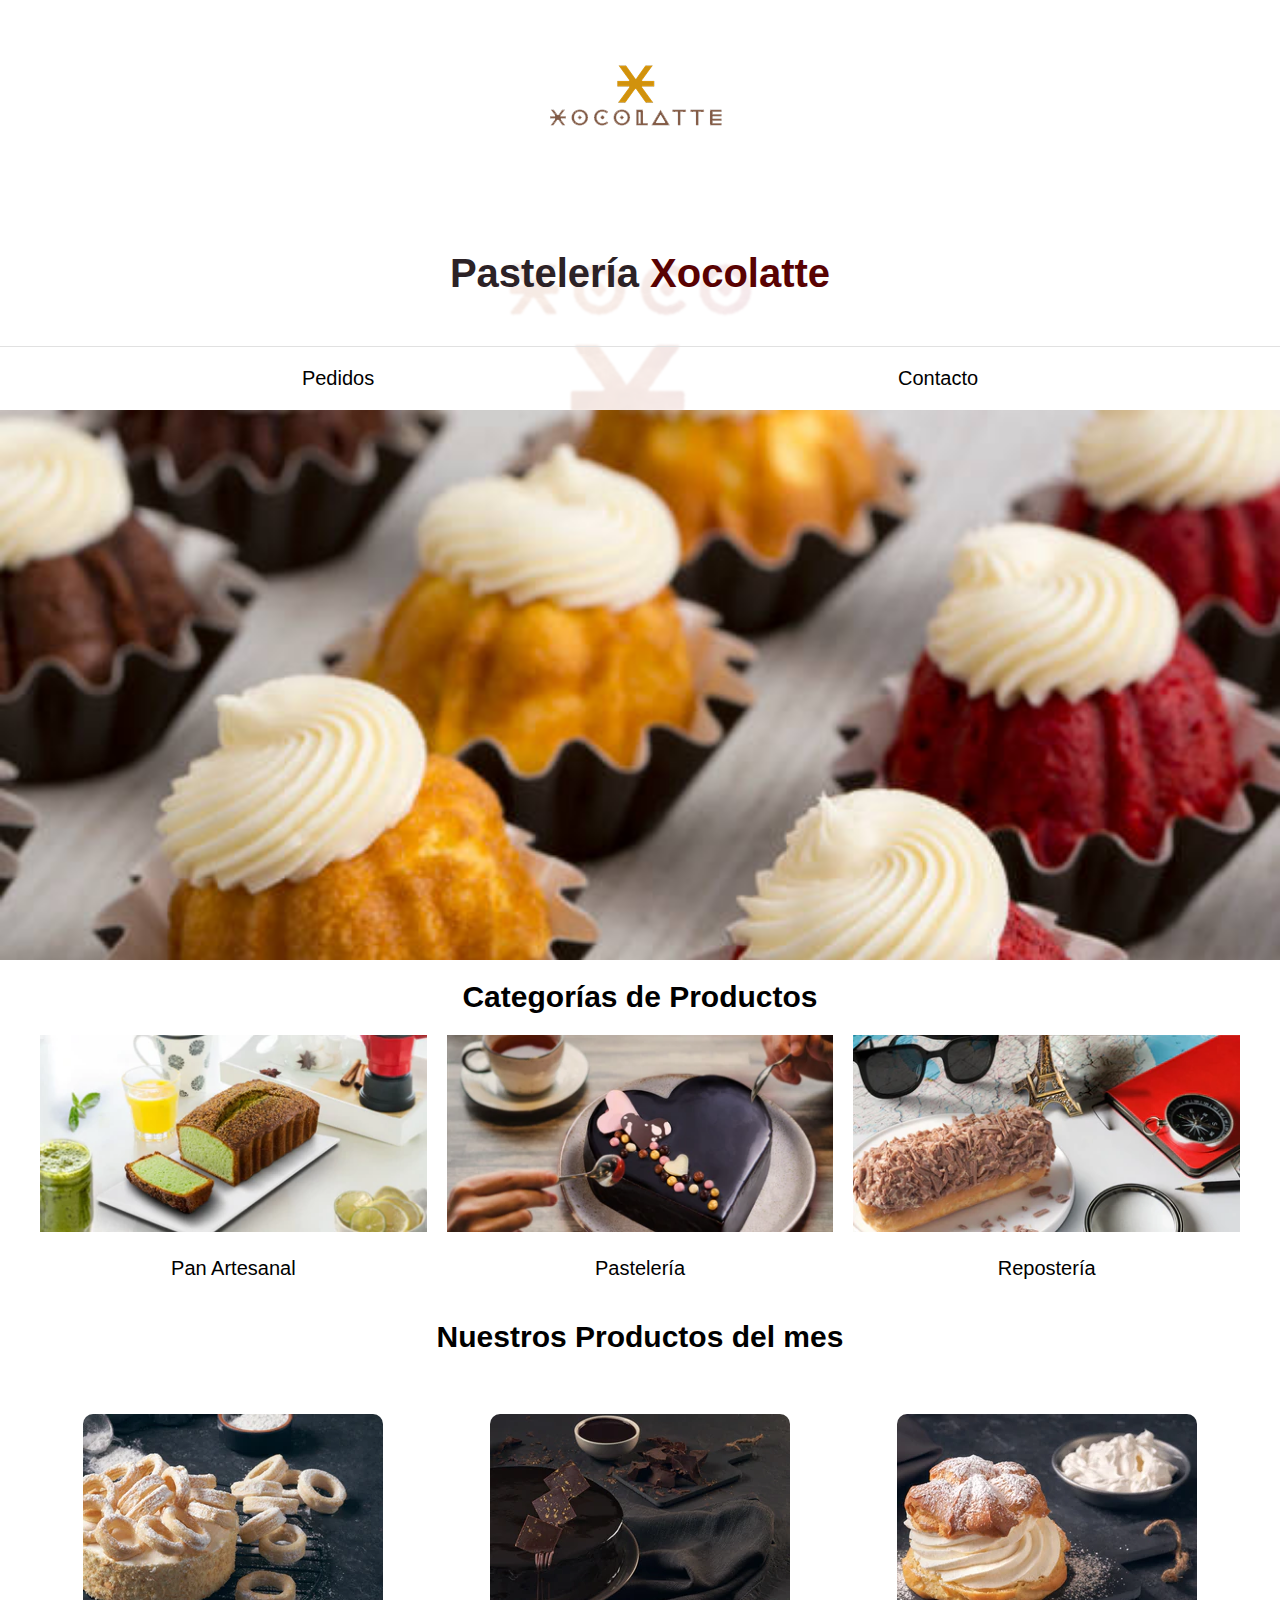
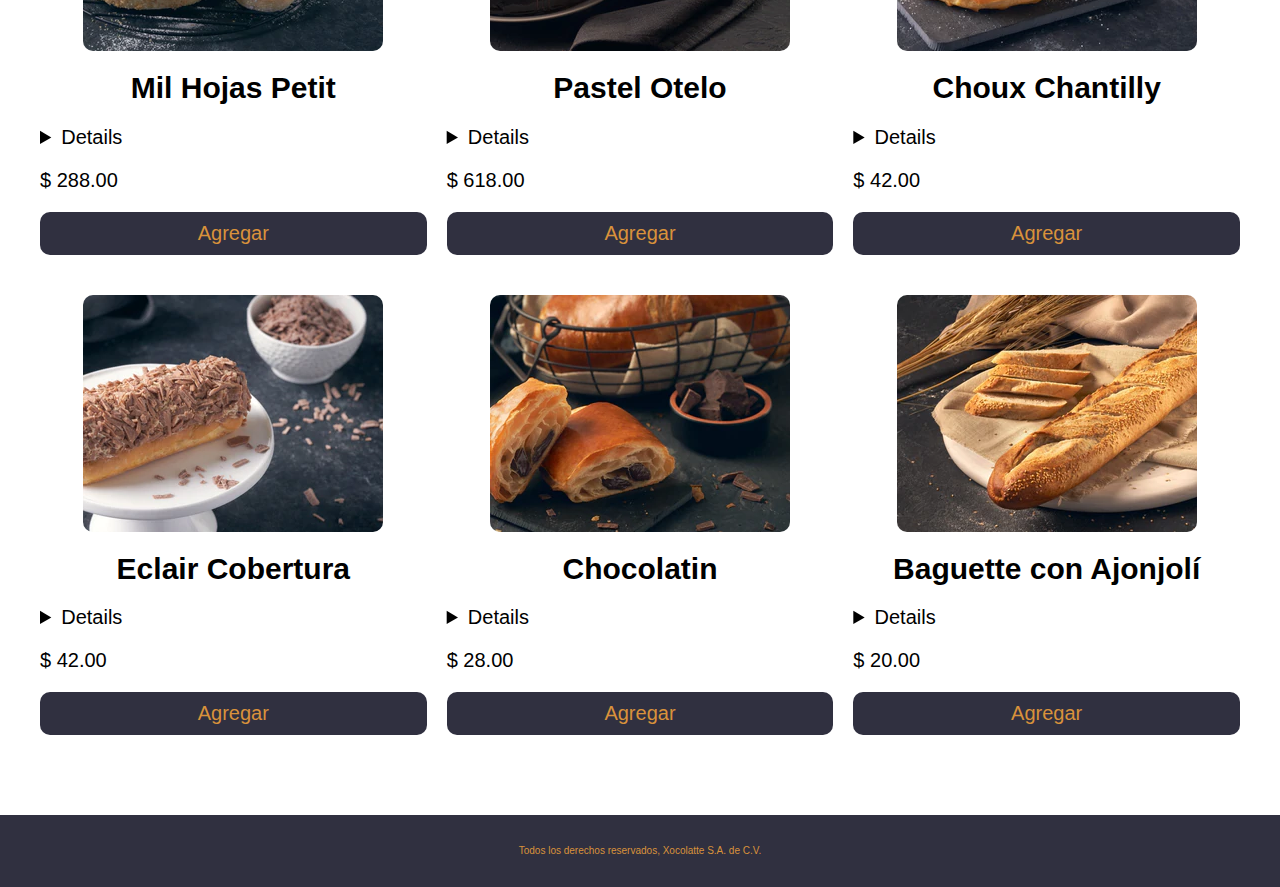
==== index.html @ 6361459d "Add files via upload" ====
<!doctype html>
<html lang="es">
<head>
    <meta charset="UTF-8">
    <meta name="viewport"
          content="width=device-width, user-scalable=no, initial-scale=1.0, maximum-scale=1.0, minimum-scale=1.0">
    <meta http-equiv="X-UA-Compatible" content="ie=edge">
    <title>Pastelería Xocolatte</title>
    <link rel="stylesheet" href="css/normalize.css">
    <link rel="preconnect" href="https://fonts.googleapis.com">
    <link rel="preconnect" href="https://fonts.gstatic.com" crossorigin>
    <link href="https://fonts.googleapis.com/css2?family=Montserrat&family=Poiret+One&display=swap" rel="stylesheet">
    <link rel="stylesheet" href="css/styles.css">
</head>
<body>


<header class="logo">
    <img src="/images/logo.jpg" class="logo" alt="logo">
    <h1 class="nombre-sitio">Pastelería <span>Xocolatte</span></h1>
</header>
<div class="contenedor-navegacion">
    <nav class="nav-principal contenedor">
        <!--    <a href="menu.html" class=enlace>Menu</a>-->
        <a href=pedido.html class=enlace>Pedidos</a>
        <a href="contacto.html" class=enlace>Contacto</a>
    </nav>
</div>

<div class="hero"></div>

<section class="contenedor categorias">
    <h2>Categorías de Productos</h2>
    <div class="listado-categorias">
        <div class="categoria"><img src="/images/pan_artesanal.jpg" alt="pan_artesanal"><a href="#">Pan Artesanal</a>
        </div>
        <div class="categoria"><img src="/images/pasteles.jpg" alt="pasteles"><a href="#">Pastelería</a></div>
        <div class="categoria"><img src="images/reposteria.jpg" alt="reposteria"><a href="#">Repostería</a></div>
    </div>
</section>

<main>
    <h2 class="title-mes">Nuestros Productos del mes</h2>
    <div class="productos-mes"><!--listado de productos-->
        <div><!--producto-->
            <img src="/images/producto_1.jpg" alt="producto_1">

            <div>
                <h3 class="subtitle-prod">Mil Hojas Petit</h3>
                <details>Pastel original.<br> Ahora en un nuevo tamaño ideal para 4 personas. Elaborado con dos capas de
                    suave
                    crema láctea y tres galletas feite horneadas, decorado con nuestros tradicionales y crujientes aros
                    espolvoreados de azúcar glass.
                </details>
                <p class="price">$ 288.00</p>

                <a class="add" href="#">Agregar</a>
            </div>
        </div>

        <div>
            <img src="/images/producto_2.jpg" alt="producto_2">
            <div>
                <h3 class="subtitle-prod">Pastel Otelo</h3>
                <details>Pastel elaborado con pan y jarabe de chocolate, relleno con trufa. Decorado con glaseado de
                    chocolate amargo y trocitos de cacao.
                </details>
                <p class="price">$ 618.00</p>

                <a class="add" href="#">Agregar</a>
            </div>
        </div>

        <div>
            <img src="/images/producto_3.jpg" alt="producto_3">
            <div>
                <h3 class="subtitle-prod">Choux Chantilly</h3>
                <details>Típico postre francés elaborado a base de pasta choux, relleno de crema chantilly y
                    espolvoreado con azúcar glass.
                </details>
                <p class="price">$ 42.00</p>

                <a class="add" href="#">Agregar</a>
            </div>
        </div>

        <div>
            <img src="/images/producto_4.jpg" alt="producto_4">
            <div>
                <h3 class="subtitle-prod">Eclair Cobertura</h3>
                <details details>Tradicional postre francés relleno de crema pastelera, con cubierta de crema de café
                    decorado con chocolate de leche.
                </details>
                <p class="price">$ 42.00</p>

                <a class="add" href="#">Agregar</a>
            </div>
        </div>

        <div>
            <img src="/images/producto_5.jpg" alt="producto_5">
            <div>
                <h3 class="subtitle-prod">Chocolatin</h3>
                <details>Pan hojaldrado, crujiente, relleno de chocolate oscuro de Bélgica.</details>
                <p class="price">$ 28.00</p>

                <a class="add" href="#">Agregar</a>
            </div>
        </div>

        <div>
            <img src="/images/producto_6.jpg" alt="producto_6">

            <div>
                <h3 class="subtitle-prod">Baguette con Ajonjolí</h3>
                <details>Baguette artesanal con ajonjolí con corteza gruesa y crujiente, decorado de ajonjolí blanco y
                    con notas ácidas provenientes de masa madre de centeno.
                </details>
                <p class="price">$ 20.00</p>

                <a class="add" href="#">Agregar</a>
            </div>
        </div>


    </div>
</main>


<footer class="footer">
    <p>Todos los derechos reservados, Xocolatte S.A. de C.V.</p>
</footer>
</body>
</html>
---- css/styles.css ----
html {
    box-sizing: border-box;
    font-size: 62.5%;
    background-image: url(/images/back.png);
    background-repeat: no-repeat;

    background-attachment: fixed;
    background-position: center;
}

/* Header */
.nombre-sitio {
    color:#2c2226;
    text-align:center;
    margin: 5rem 0;
    font-size: 4rem;
}

.logo {
    margin-left:auto;
    margin-right:auto;
    display:block;
}

.nombre-sitio span {
    color:#590202;
    margin-top: 50px;
    margin-bottom: 50px;
}

.nav-principal {
    padding: 2rem 0;
    display: flex;
    justify-content: space-around;
}

.contenedor-navegacion {
    border-top: 1px solid #e1e1e1;
}

.contenedor-navegacion a:hover {
    color:#8C031C;
    }


.hero {
    background-image: url(../images/principal.jpg);
    height: 55rem;
    background-repeat: no-repeat;
    background-size: cover;
}



/* Global */
a {
    color:#000;
    text-decoration:none;
}

img {
    max-width:100%;
}

.contenedor {
    max-width: 120rem;
    margin: 0 auto;
}

.categorias h2 {
    text-align:center;
}

.categoria a {
    text-align:center;
    display:block;
    padding: 2rem;
    font-size:2rem;
}

.categoria a:hover {
    background-color: #303040;
    color: #D9923B;
    border-bottom-left-radius: 2rem;
    border-bottom-right-radius: 2rem;
}

body {
    font-family: 'Helvetica Neue', Helvetica, Arial, sans-serif;
    font-size: 2rem;
}
H1, H2, H3 {
    font-family: 'Montserrat', sans-serif bold;
    font-weight: bold;
    font-size: 3rem;
    border-top: 1px;
    margin-bottom: 2rem;
    text-align: center;
    margin-top: 2rem;
}
/* Central */


/* Menu */

/* Categories */
.listado-categorias {
    display: grid;
    grid-template-columns: repeat(3, 1fr);
    gap: 2rem;
}

.add {
    background-color: #303040;
    text-align: center;
    display : block;
    padding: 1rem 1rem;
    margin-bottom: 2rem;
    color: #D9923B;
    border-radius: 1rem;

}
.productos-mes{
    display: grid;
    grid-template-columns: repeat(3, 1fr);
    gap: 2rem;
    padding: 4rem;
}

.footer {
    background-color: #303040;
    color: #D9923B;
    padding: 2rem;
    text-align: center;
    margin-top: 2rem;
    font-size: 1rem
}

.description {
    /*hacer boton y que se contraigo el texto*/
    text-align: center;
    margin-bottom: 2rem;

}



.productos-mes img {
    display: block;
    border-radius: 1rem;
    margin: 0 auto;
}

.subtitle-prod{
    text-align: center;
    margin-bottom: 2rem;
    font-weight: bolder;
}
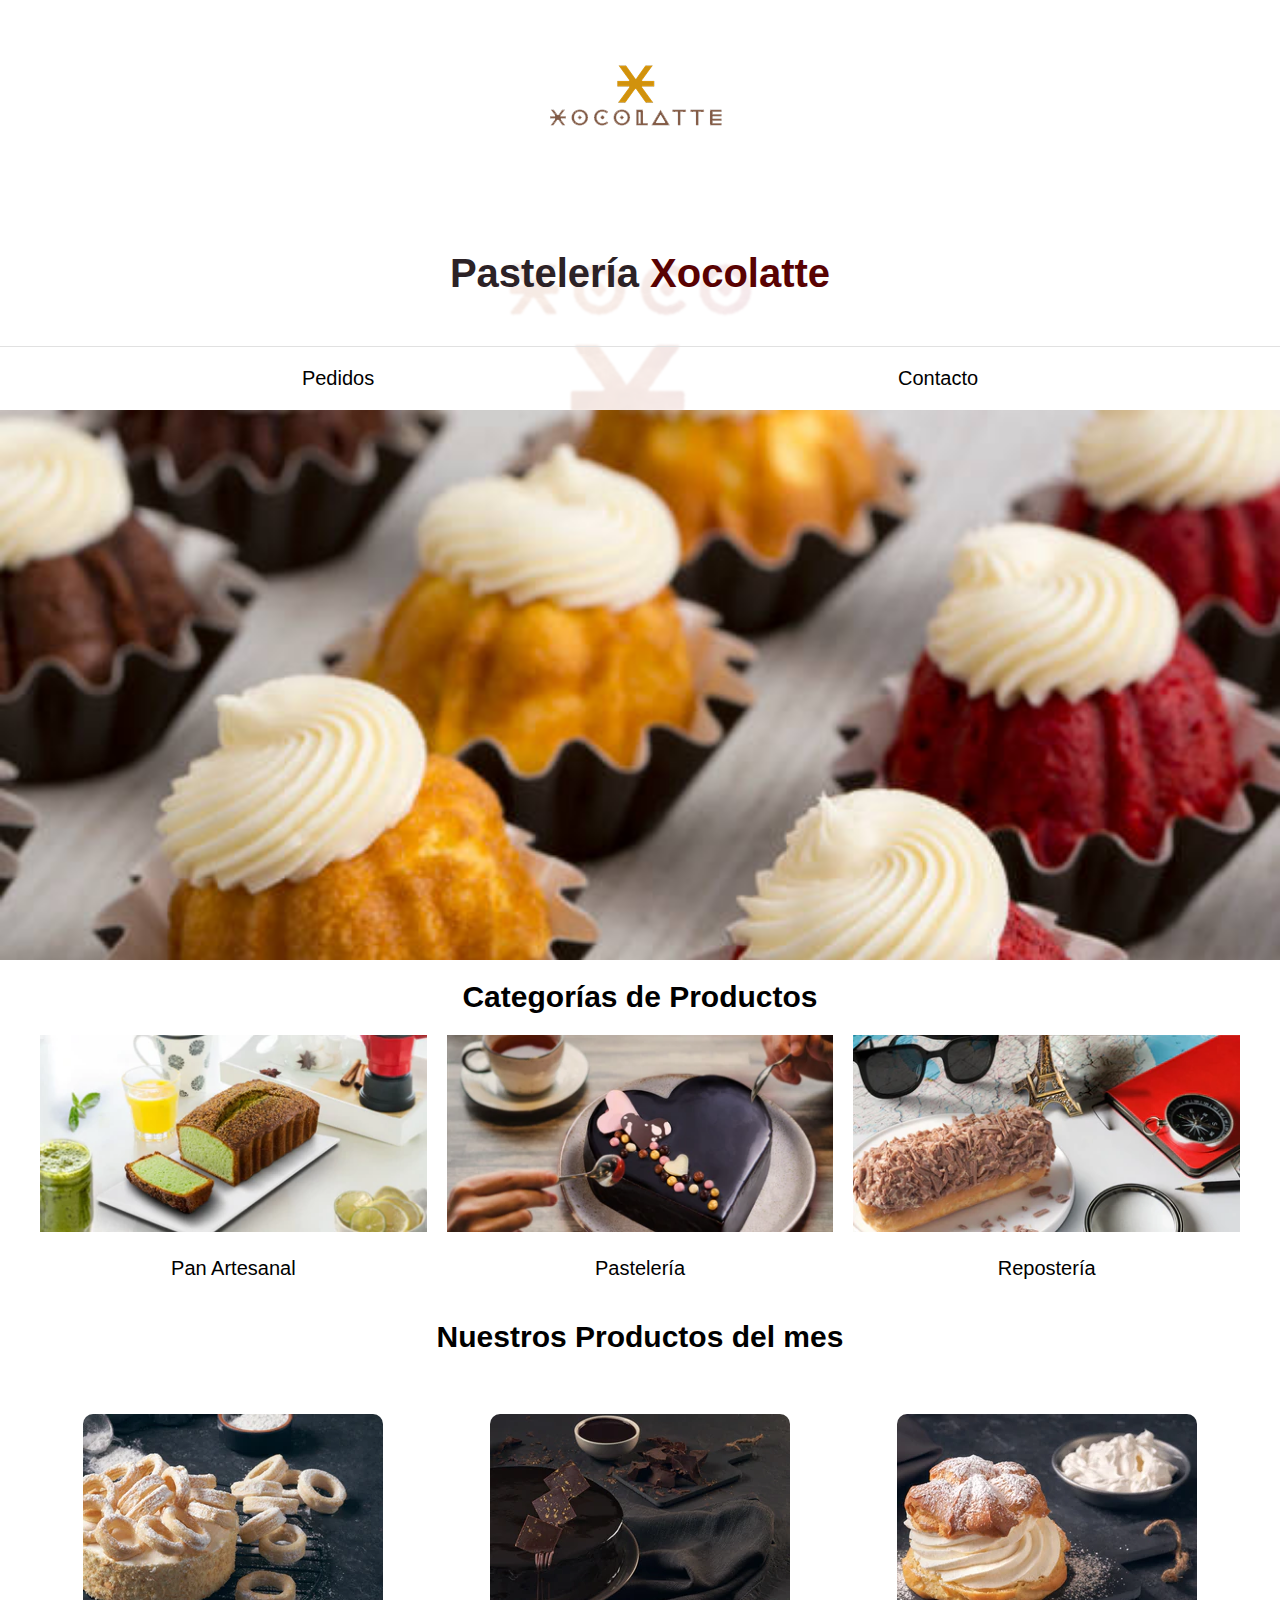
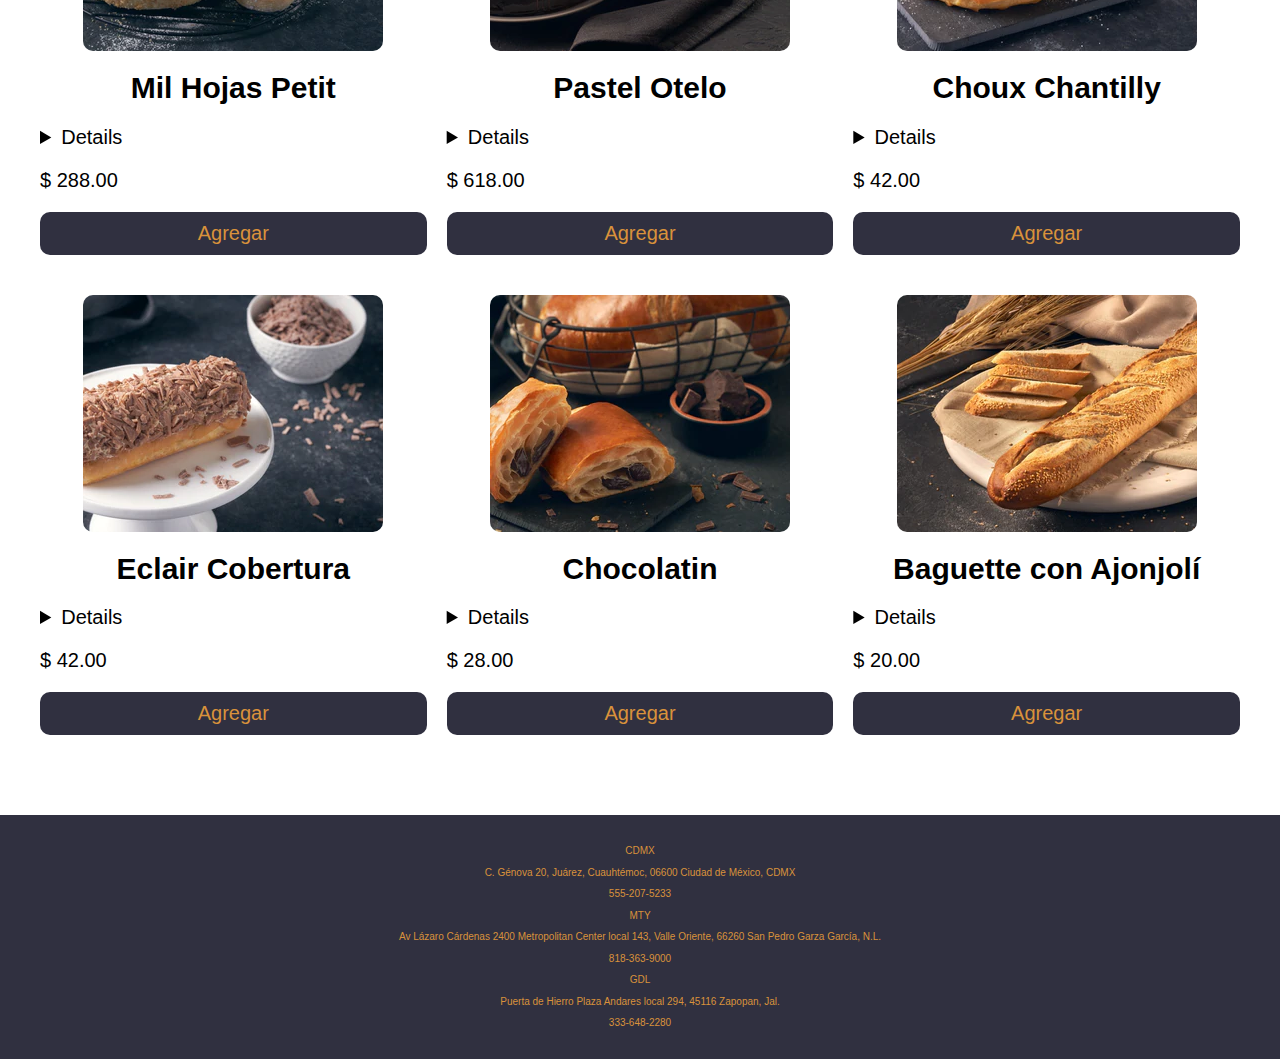
==== commit e1428e2b: "Update index.html" ====
--- a/index.html
+++ b/index.html
@@ -16,7 +16,7 @@
 
 
 <header class="logo">
-    <img src="/images/logo.jpg" class="logo" alt="logo">
+    <img src="images/logo.jpg" class="logo" alt="logo">
     <h1 class="nombre-sitio">Pastelería <span>Xocolatte</span></h1>
 </header>
 <div class="contenedor-navegacion">
@@ -32,9 +32,9 @@
 <section class="contenedor categorias">
     <h2>Categorías de Productos</h2>
     <div class="listado-categorias">
-        <div class="categoria"><img src="/images/pan_artesanal.jpg" alt="pan_artesanal"><a href="#">Pan Artesanal</a>
+        <div class="categoria"><img src="images/pan_artesanal.jpg" alt="pan_artesanal"><a href="#">Pan Artesanal</a>
         </div>
-        <div class="categoria"><img src="/images/pasteles.jpg" alt="pasteles"><a href="#">Pastelería</a></div>
+        <div class="categoria"><img src="images/pasteles.jpg" alt="pasteles"><a href="#">Pastelería</a></div>
         <div class="categoria"><img src="images/reposteria.jpg" alt="reposteria"><a href="#">Repostería</a></div>
     </div>
 </section>
@@ -43,7 +43,7 @@
     <h2 class="title-mes">Nuestros Productos del mes</h2>
     <div class="productos-mes"><!--listado de productos-->
         <div><!--producto-->
-            <img src="/images/producto_1.jpg" alt="producto_1">
+            <img src="images/producto_1.jpg" alt="producto_1">
 
             <div>
                 <h3 class="subtitle-prod">Mil Hojas Petit</h3>
@@ -59,7 +59,7 @@
         </div>
 
         <div>
-            <img src="/images/producto_2.jpg" alt="producto_2">
+            <img src="images/producto_2.jpg" alt="producto_2">
             <div>
                 <h3 class="subtitle-prod">Pastel Otelo</h3>
                 <details>Pastel elaborado con pan y jarabe de chocolate, relleno con trufa. Decorado con glaseado de
@@ -72,7 +72,7 @@
         </div>
 
         <div>
-            <img src="/images/producto_3.jpg" alt="producto_3">
+            <img src="images/producto_3.jpg" alt="producto_3">
             <div>
                 <h3 class="subtitle-prod">Choux Chantilly</h3>
                 <details>Típico postre francés elaborado a base de pasta choux, relleno de crema chantilly y
@@ -85,7 +85,7 @@
         </div>
 
         <div>
-            <img src="/images/producto_4.jpg" alt="producto_4">
+            <img src="images/producto_4.jpg" alt="producto_4">
             <div>
                 <h3 class="subtitle-prod">Eclair Cobertura</h3>
                 <details details>Tradicional postre francés relleno de crema pastelera, con cubierta de crema de café
@@ -98,7 +98,7 @@
         </div>
 
         <div>
-            <img src="/images/producto_5.jpg" alt="producto_5">
+            <img src="images/producto_5.jpg" alt="producto_5">
             <div>
                 <h3 class="subtitle-prod">Chocolatin</h3>
                 <details>Pan hojaldrado, crujiente, relleno de chocolate oscuro de Bélgica.</details>
@@ -109,7 +109,7 @@
         </div>
 
         <div>
-            <img src="/images/producto_6.jpg" alt="producto_6">
+            <img src="images/producto_6.jpg" alt="producto_6">
 
             <div>
                 <h3 class="subtitle-prod">Baguette con Ajonjolí</h3>
@@ -127,8 +127,22 @@
 </main>
 
 
-<footer class="footer">
-    <p>Todos los derechos reservados, Xocolatte S.A. de C.V.</p>
-</footer>
+        <footer class="footer">
+            <div class="CDMX">
+                <p>CDMX</p>
+                <p>C. Génova 20, Juárez, Cuauhtémoc, 06600 Ciudad de México, CDMX</p>
+                <p>555-207-5233</p>
+            </div>
+            <div class="MTY">
+                <p>MTY</p>
+                <p>Av Lázaro Cárdenas 2400 Metropolitan Center local 143, Valle Oriente, 66260 San Pedro Garza García, N.L.</p>
+                <p>818-363-9000</p>
+            </div>
+            <div class="GLD">
+                <p>GDL</p>
+                <p>Puerta de Hierro Plaza Andares local 294, 45116 Zapopan, Jal.</p>
+                <p>333-648-2280</p>
+            </div>
+        </footer>
 </body>
-</html>+</html>
